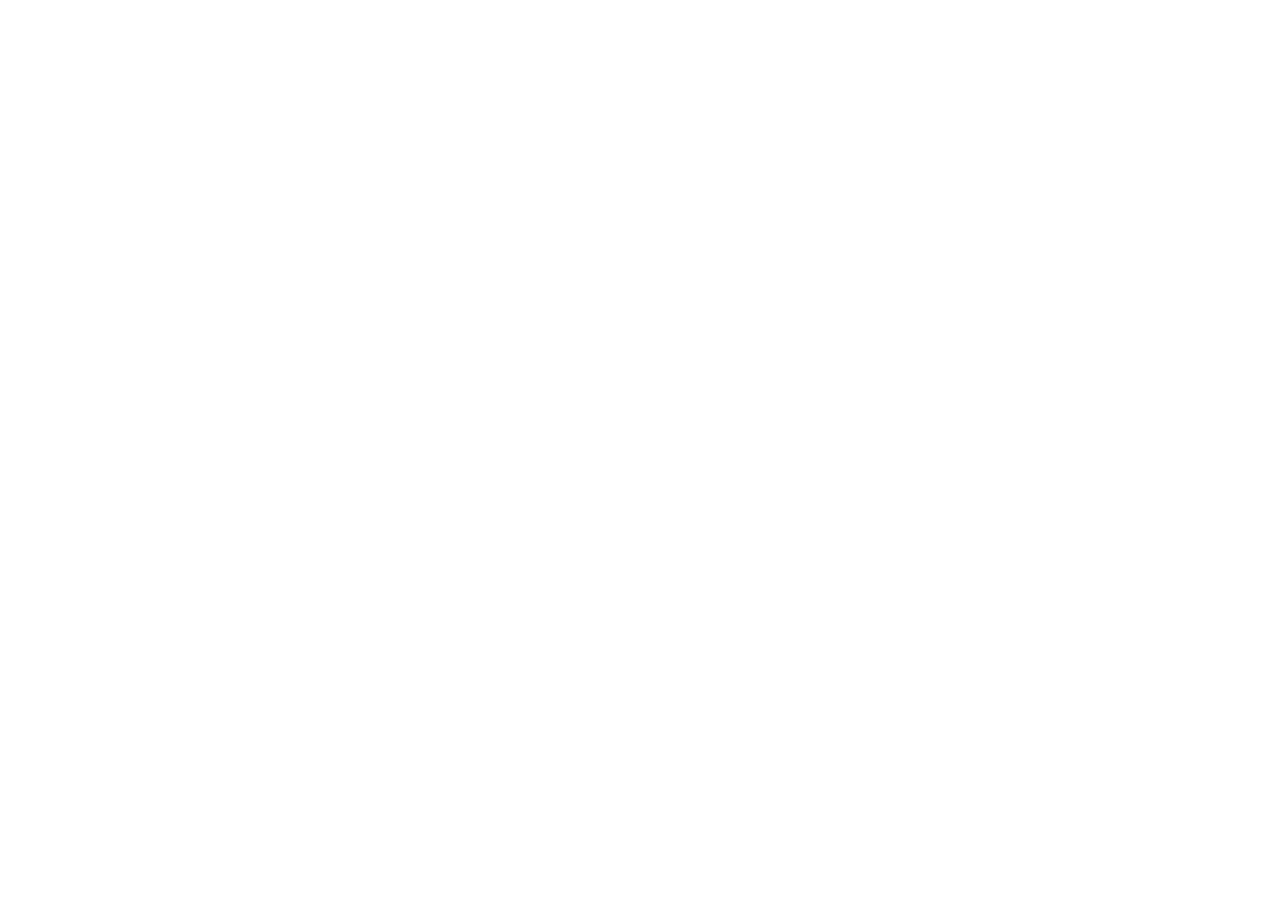
==== titen_app/web/index.html @ 5f566b9d "feat: initial commit - TITEN IoT Disaster Early Warning System" ====
<!DOCTYPE html>
<html>
<head>
  <!--
    If you are serving your web app in a path other than the root, change the
    href value below to reflect the base path you are serving from.

    The path provided below has to start and end with a slash "/" in order for
    it to work correctly.

    For more details:
    * https://developer.mozilla.org/en-US/docs/Web/HTML/Element/base

    This is a placeholder for base href that will be replaced by the value of
    the `--base-href` argument provided to `flutter build`.
  -->
  <base href="$FLUTTER_BASE_HREF">

  <meta charset="UTF-8">
  <meta content="IE=Edge" http-equiv="X-UA-Compatible">
  <meta name="description" content="A new Flutter project.">

  <!-- iOS meta tags & icons -->
  <meta name="mobile-web-app-capable" content="yes">
  <meta name="apple-mobile-web-app-status-bar-style" content="black">
  <meta name="apple-mobile-web-app-title" content="titen_app">
  <link rel="apple-touch-icon" href="icons/Icon-192.png">

  <!-- Favicon -->
  <link rel="icon" type="image/png" href="favicon.png"/>

  <title>titen_app</title>
  <link rel="manifest" href="manifest.json">
</head>
<body>
  <!--
    You can customize the "flutter_bootstrap.js" script.
    This is useful to provide a custom configuration to the Flutter loader
    or to give the user feedback during the initialization process.

    For more details:
    * https://docs.flutter.dev/platform-integration/web/initialization
  -->
  <script src="flutter_bootstrap.js" async></script>
</body>
</html>
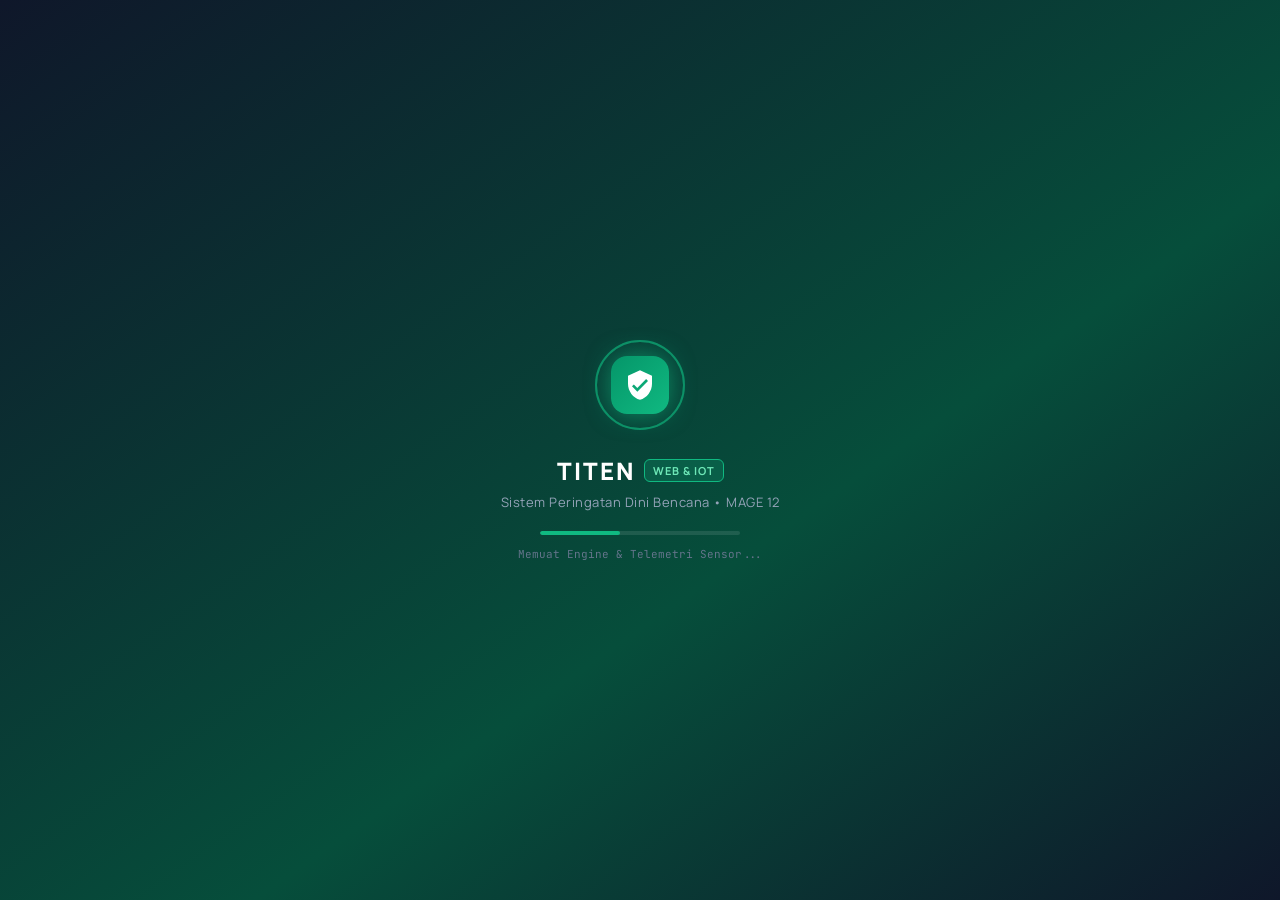
==== commit f0b79874: "feat: add initial Titen IoT firmware, LoRa test scripts, and Flutter application structure" ====
--- a/titen_app/web/index.html
+++ b/titen_app/web/index.html
@@ -1,46 +1,199 @@
 <!DOCTYPE html>
-<html>
+<html lang="id">
 <head>
-  <!--
-    If you are serving your web app in a path other than the root, change the
-    href value below to reflect the base path you are serving from.
-
-    The path provided below has to start and end with a slash "/" in order for
-    it to work correctly.
-
-    For more details:
-    * https://developer.mozilla.org/en-US/docs/Web/HTML/Element/base
-
-    This is a placeholder for base href that will be replaced by the value of
-    the `--base-href` argument provided to `flutter build`.
-  -->
   <base href="$FLUTTER_BASE_HREF">
 
   <meta charset="UTF-8">
   <meta content="IE=Edge" http-equiv="X-UA-Compatible">
-  <meta name="description" content="A new Flutter project.">
+  <meta name="viewport" content="width=device-width, initial-scale=1.0, maximum-scale=5.0">
+  <meta name="description" content="TITEN - Sistem Peringatan Dini Tanah Longsor & Kebakaran Hutan Berbasis IoT dan AI (MAGE 12 Trilogy).">
+  <meta name="theme-color" content="#059669">
+
+  <!-- Open Graph / Web Portal Meta -->
+  <meta property="og:title" content="TITEN - IoT Disaster Early Warning System">
+  <meta property="og:description" content="Monitoring telemetri lereng curam & deteksi dini karhutla real-time berbasis LoRa MESH.">
+  <meta property="og:type" content="website">
 
   <!-- iOS meta tags & icons -->
   <meta name="mobile-web-app-capable" content="yes">
-  <meta name="apple-mobile-web-app-status-bar-style" content="black">
-  <meta name="apple-mobile-web-app-title" content="titen_app">
+  <meta name="apple-mobile-web-app-status-bar-style" content="black-translucent">
+  <meta name="apple-mobile-web-app-title" content="TITEN EWS">
   <link rel="apple-touch-icon" href="icons/Icon-192.png">
 
   <!-- Favicon -->
   <link rel="icon" type="image/png" href="favicon.png"/>
 
-  <title>titen_app</title>
+  <title>TITEN - Sistem Peringatan Dini Bencana (IoT Web Portal)</title>
   <link rel="manifest" href="manifest.json">
+
+  <!-- Inter / Manrope Fonts for Preloader -->
+  <link rel="preconnect" href="https://fonts.googleapis.com">
+  <link rel="preconnect" href="https://fonts.gstatic.com" crossorigin>
+  <link href="https://fonts.googleapis.com/css2?family=Manrope:wght@500;700;800&family=JetBrains+Mono:wght@500&display=swap" rel="stylesheet">
+
+  <style>
+    * {
+      box-sizing: border-box;
+      margin: 0;
+      padding: 0;
+    }
+    body {
+      background-color: #F8FAFC;
+      font-family: 'Manrope', -apple-system, BlinkMacSystemFont, "Segoe UI", Roboto, sans-serif;
+      overflow: hidden;
+    }
+    #titen-loader-container {
+      position: fixed;
+      top: 0;
+      left: 0;
+      width: 100vw;
+      height: 100vh;
+      background: linear-gradient(145deg, #0F172A 0%, #064E3B 60%, #0F172A 100%);
+      display: flex;
+      flex-direction: column;
+      align-items: center;
+      justify-content: center;
+      z-index: 999999;
+      color: #FFFFFF;
+      transition: opacity 0.5s ease, visibility 0.5s ease;
+    }
+    .radar-pulse-box {
+      position: relative;
+      width: 90px;
+      height: 90px;
+      margin-bottom: 24px;
+      display: flex;
+      align-items: center;
+      justify-content: center;
+    }
+    .radar-ring {
+      position: absolute;
+      width: 100%;
+      height: 100%;
+      border-radius: 50%;
+      border: 2px solid rgba(16, 185, 129, 0.4);
+      animation: pulseRings 2.2s cubic-bezier(0.215, 0.61, 0.355, 1) infinite;
+    }
+    .radar-ring:nth-child(2) {
+      animation-delay: 0.6s;
+    }
+    .radar-core {
+      position: relative;
+      width: 58px;
+      height: 58px;
+      background: linear-gradient(135deg, #059669 0%, #10B981 100%);
+      border-radius: 16px;
+      display: flex;
+      align-items: center;
+      justify-content: center;
+      box-shadow: 0 0 24px rgba(16, 185, 129, 0.6);
+    }
+    .radar-core svg {
+      width: 32px;
+      height: 32px;
+      fill: #FFFFFF;
+    }
+    .brand-title {
+      font-size: 24px;
+      font-weight: 800;
+      letter-spacing: 2px;
+      display: flex;
+      align-items: center;
+      gap: 8px;
+      margin-bottom: 6px;
+    }
+    .brand-tag {
+      font-size: 11px;
+      font-weight: 700;
+      padding: 3px 8px;
+      background: rgba(16, 185, 129, 0.2);
+      border: 1px solid #10B981;
+      color: #6EE7B7;
+      border-radius: 6px;
+      letter-spacing: 1px;
+    }
+    .brand-subtitle {
+      font-size: 13px;
+      color: #94A3B8;
+      margin-bottom: 20px;
+      letter-spacing: 0.5px;
+    }
+    .progress-bar-wrap {
+      width: 200px;
+      height: 4px;
+      background: rgba(255, 255, 255, 0.1);
+      border-radius: 99px;
+      overflow: hidden;
+      position: relative;
+    }
+    .progress-bar-fill {
+      position: absolute;
+      left: 0;
+      top: 0;
+      height: 100%;
+      width: 40%;
+      background: #10B981;
+      border-radius: 99px;
+      animation: indeterminateProgress 1.6s infinite ease-in-out;
+    }
+    .status-text {
+      font-family: 'JetBrains Mono', monospace;
+      font-size: 11px;
+      color: #64748B;
+      margin-top: 12px;
+    }
+    @keyframes pulseRings {
+      0% {
+        transform: scale(0.6);
+        opacity: 0.9;
+      }
+      100% {
+        transform: scale(1.8);
+        opacity: 0;
+      }
+    }
+    @keyframes indeterminateProgress {
+      0% { left: -40%; width: 40%; }
+      50% { left: 40%; width: 60%; }
+      100% { left: 100%; width: 40%; }
+    }
+  </style>
 </head>
 <body>
-  <!--
-    You can customize the "flutter_bootstrap.js" script.
-    This is useful to provide a custom configuration to the Flutter loader
-    or to give the user feedback during the initialization process.
+  <!-- Seamless Branded Web Preloader -->
+  <div id="titen-loader-container">
+    <div class="radar-pulse-box">
+      <div class="radar-ring"></div>
+      <div class="radar-ring"></div>
+      <div class="radar-core">
+        <svg viewBox="0 0 24 24">
+          <path d="M12 1L3 5v6c0 5.55 3.84 10.74 9 12 5.16-1.26 9-6.45 9-12V5l-9-4zm-2 16l-4-4 1.41-1.41L10 14.17l6.59-6.59L18 9l-8 8z"/>
+        </svg>
+      </div>
+    </div>
+    <div class="brand-title">
+      TITEN <span class="brand-tag">WEB & IOT</span>
+    </div>
+    <div class="brand-subtitle">Sistem Peringatan Dini Bencana • MAGE 12</div>
+    <div class="progress-bar-wrap">
+      <div class="progress-bar-fill"></div>
+    </div>
+    <div class="status-text">Memuat Engine & Telemetri Sensor...</div>
+  </div>
 
-    For more details:
-    * https://docs.flutter.dev/platform-integration/web/initialization
-  -->
+  <script>
+    // Remove loader once Flutter has painted its first frame
+    window.addEventListener('flutter-first-frame', function () {
+      const loader = document.getElementById('titen-loader-container');
+      if (loader) {
+        loader.style.opacity = '0';
+        setTimeout(function() {
+          loader.remove();
+        }, 500);
+      }
+    });
+  </script>
+
   <script src="flutter_bootstrap.js" async></script>
 </body>
 </html>
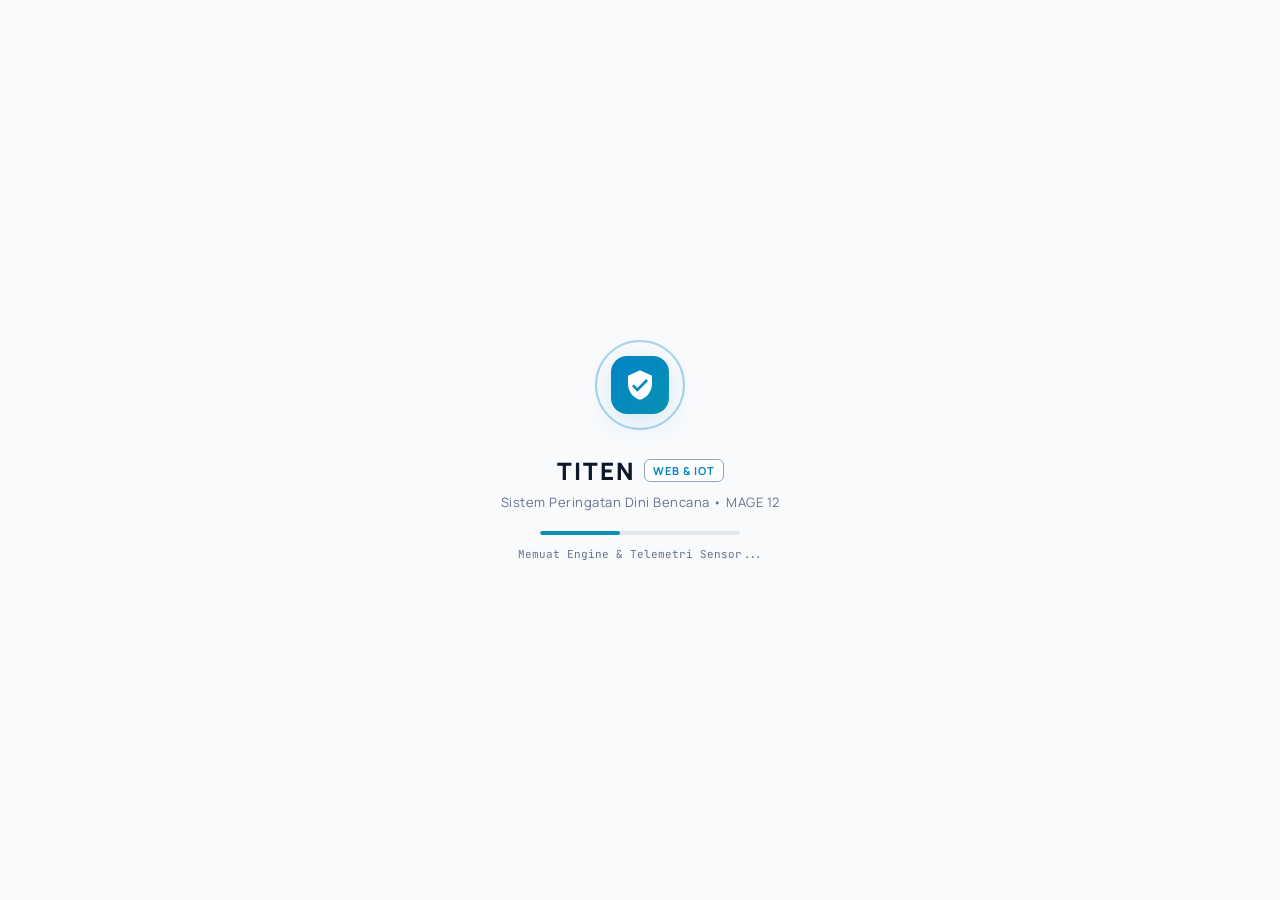
==== commit 75e305a0: "feat: initialize Titen project structure with Flutter application, firmware, and documentation" ====
--- a/titen_app/web/index.html
+++ b/titen_app/web/index.html
@@ -7,7 +7,7 @@
   <meta content="IE=Edge" http-equiv="X-UA-Compatible">
   <meta name="viewport" content="width=device-width, initial-scale=1.0, maximum-scale=5.0">
   <meta name="description" content="TITEN - Sistem Peringatan Dini Tanah Longsor & Kebakaran Hutan Berbasis IoT dan AI (MAGE 12 Trilogy).">
-  <meta name="theme-color" content="#059669">
+  <meta name="theme-color" content="#0284C7">
 
   <!-- Open Graph / Web Portal Meta -->
   <meta property="og:title" content="TITEN - IoT Disaster Early Warning System">
@@ -48,13 +48,13 @@
       left: 0;
       width: 100vw;
       height: 100vh;
-      background: linear-gradient(145deg, #0F172A 0%, #064E3B 60%, #0F172A 100%);
+      background: #F8FAFC;
       display: flex;
       flex-direction: column;
       align-items: center;
       justify-content: center;
       z-index: 999999;
-      color: #FFFFFF;
+      color: #0F172A;
       transition: opacity 0.5s ease, visibility 0.5s ease;
     }
     .radar-pulse-box {
@@ -71,7 +71,7 @@
       width: 100%;
       height: 100%;
       border-radius: 50%;
-      border: 2px solid rgba(16, 185, 129, 0.4);
+      border: 2px solid rgba(2, 132, 199, 0.18);
       animation: pulseRings 2.2s cubic-bezier(0.215, 0.61, 0.355, 1) infinite;
     }
     .radar-ring:nth-child(2) {
@@ -81,12 +81,12 @@
       position: relative;
       width: 58px;
       height: 58px;
-      background: linear-gradient(135deg, #059669 0%, #10B981 100%);
+      background: linear-gradient(135deg, #0284C7 0%, #0891B2 100%);
       border-radius: 16px;
       display: flex;
       align-items: center;
       justify-content: center;
-      box-shadow: 0 0 24px rgba(16, 185, 129, 0.6);
+      box-shadow: 0 8px 24px rgba(2, 132, 199, 0.14);
     }
     .radar-core svg {
       width: 32px;
@@ -106,22 +106,22 @@
       font-size: 11px;
       font-weight: 700;
       padding: 3px 8px;
-      background: rgba(16, 185, 129, 0.2);
-      border: 1px solid #10B981;
-      color: #6EE7B7;
+      background: #FFFFFF;
+      border: 1px solid #94A3B8;
+      color: #0284C7;
       border-radius: 6px;
       letter-spacing: 1px;
     }
     .brand-subtitle {
       font-size: 13px;
-      color: #94A3B8;
+      color: #64748B;
       margin-bottom: 20px;
       letter-spacing: 0.5px;
     }
     .progress-bar-wrap {
       width: 200px;
       height: 4px;
-      background: rgba(255, 255, 255, 0.1);
+      background: #E2E8F0;
       border-radius: 99px;
       overflow: hidden;
       position: relative;
@@ -132,7 +132,7 @@
       top: 0;
       height: 100%;
       width: 40%;
-      background: #10B981;
+      background: #0891B2;
       border-radius: 99px;
       animation: indeterminateProgress 1.6s infinite ease-in-out;
     }
